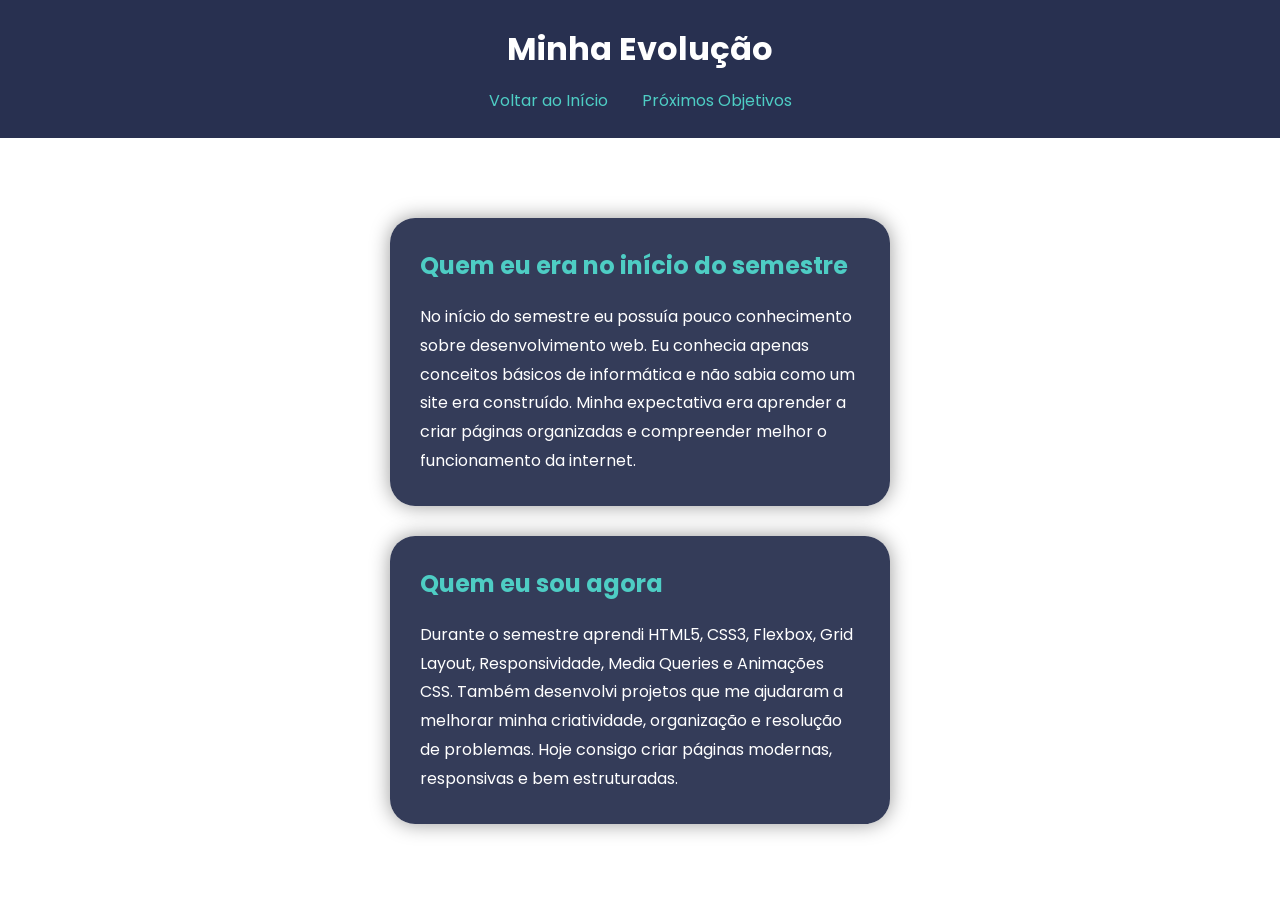
==== minha.html @ 27637307 "first commit" ====
<!DOCTYPE html>
<html lang="pt-BR">
<head>
    <meta charset="UTF-8">
    <meta name="viewport" content="width=device-width, initial-scale=1.0">
    <title>Minha Evolução</title>

    <link rel="stylesheet" href="minha.css">

    <link rel="preconnect" href="https://fonts.googleapis.com">
    <link href="https://fonts.googleapis.com/css2?family=Poppins:wght@300;400;600;700&display=swap" rel="stylesheet">
</head>
<body>

<header>
    <h1>Minha Evolução</h1>

    <nav>
        <a href="index.html">Voltar ao Início</a>
        <a href="objetivos.html">Próximos Objetivos</a>
    </nav>
</header>

<main>

<section class="evolucao">

    <article class="card">
        <h2>Quem eu era no início do semestre</h2>

        <p>
            No início do semestre eu possuía pouco conhecimento sobre desenvolvimento web.
            Eu conhecia apenas conceitos básicos de informática e não sabia como um site era construído.
            Minha expectativa era aprender a criar páginas organizadas e compreender melhor o funcionamento da internet.
        </p>
    </article>

    <article class="card">
        <h2>Quem eu sou agora</h2>

        <p>
            Durante o semestre aprendi HTML5, CSS3, Flexbox, Grid Layout, Responsividade,
            Media Queries e Animações CSS.

            Também desenvolvi projetos que me ajudaram a melhorar minha criatividade,
            organização e resolução de problemas.

            Hoje consigo criar páginas modernas, responsivas e bem estruturadas.
        </p>
    </article>

</section>

</main>


</body>
</html>
---- minha.css ----
*{
    margin:0;
    padding:0;
    box-sizing:border-box;
}

body{
    font-family:'Poppins',sans-serif;

    background-image:url("fundo.jpg");
    background-size:cover;
    background-position:center;
    background-attachment:fixed;

    color:white;
}

header{
    background:rgba(17,26,61,.9);
    padding:25px;
    text-align:center;
}

nav{
    margin-top:15px;
}

nav a{
    color:#4ecdc4;
    text-decoration:none;
    margin:0 15px;
}

.evolucao{
    display:flex;
    justify-content:center;
    gap:30px;
    flex-wrap:wrap;

    padding:80px 10%;
}

.card{
    width:500px;

    background:rgba(17,26,61,.85);

    backdrop-filter:blur(8px);

    padding:30px;

    border-radius:25px;

    box-shadow:0 0 20px rgba(0,0,0,.4);

    transition:.4s;
}

.card:hover{
    transform:translateY(-10px);
}

.card h2{
    color:#4ecdc4;
    margin-bottom:20px;
}

.card p{
    line-height:1.8;
}

footer{
    text-align:center;
    padding:20px;
    background:rgba(17,26,61,.9);
}
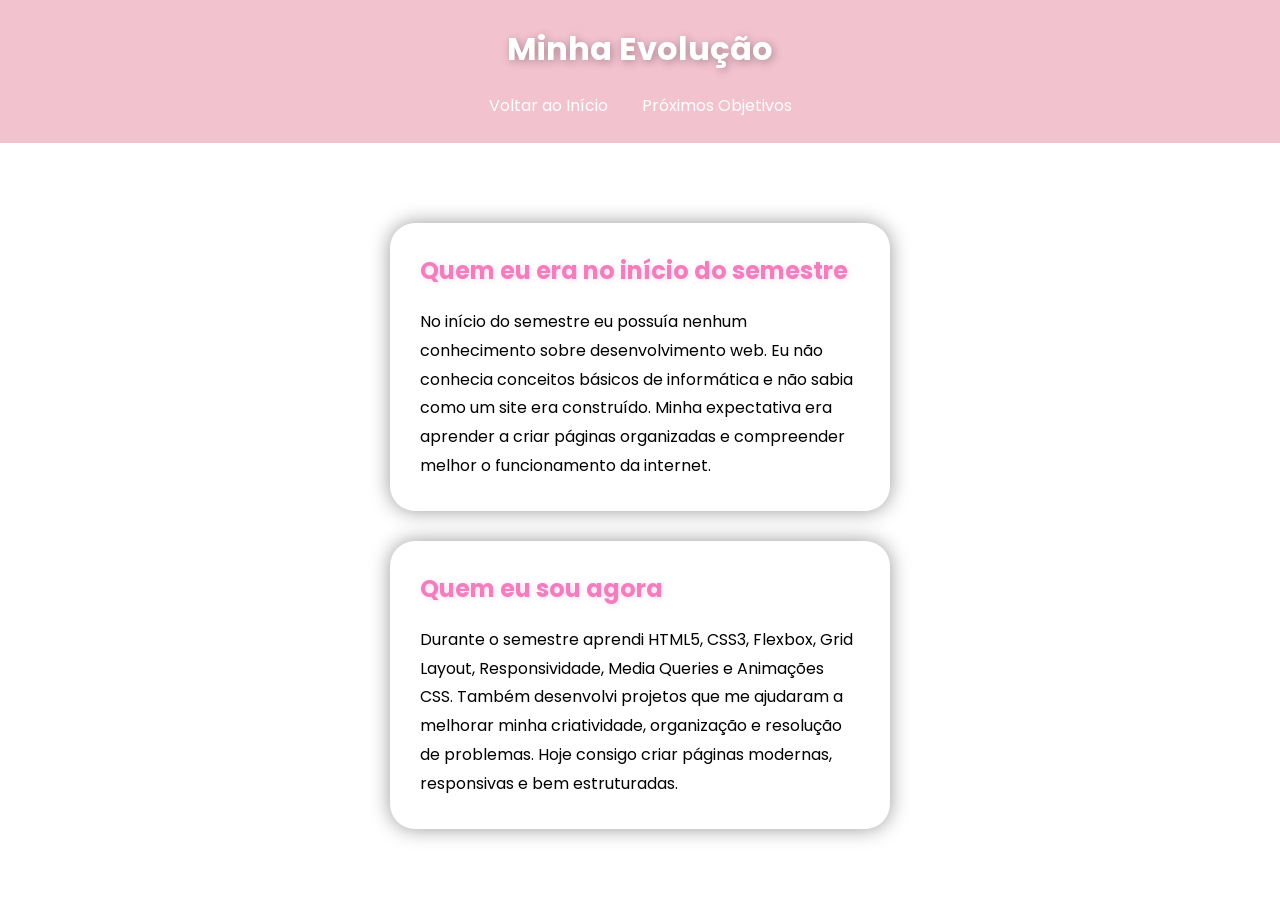
==== commit 08e749d8: "commit final" ====
--- a/minha.html
+++ b/minha.html
@@ -29,8 +29,8 @@
         <h2>Quem eu era no início do semestre</h2>
 
         <p>
-            No início do semestre eu possuía pouco conhecimento sobre desenvolvimento web.
-            Eu conhecia apenas conceitos básicos de informática e não sabia como um site era construído.
+            No início do semestre eu possuía nenhum conhecimento sobre desenvolvimento web.
+            Eu não conhecia conceitos básicos de informática e não sabia como um site era construído.
             Minha expectativa era aprender a criar páginas organizadas e compreender melhor o funcionamento da internet.
         </p>
     </article>
--- a/minha.css
+++ b/minha.css
@@ -7,18 +7,22 @@
 body{
     font-family:'Poppins',sans-serif;
 
-    background-image:url("fundo.jpg");
+    background-image: url("https://i.pinimg.com/736x/f0/92/5a/f0925a8958ac8ea048b98f828a087882.jpg");
     background-size:cover;
     background-position:center;
     background-attachment:fixed;
-
-    color:white;
 }
 
 header{
-    background:rgba(17,26,61,.9);
+    background: #F2C2CF;
     padding:25px;
     text-align:center;
+}
+
+header h1{
+    color:#ffffff;
+    margin-bottom:20px;
+    text-shadow:2px 2px 8px rgba(0,0,0,0.3);
 }
 
 nav{
@@ -26,9 +30,14 @@
 }
 
 nav a{
-    color:#4ecdc4;
+    color:#ffffff;
     text-decoration:none;
     margin:0 15px;
+    transition:0.3s;
+}
+
+nav a:hover{
+    color:#F27EBE;
 }
 
 .evolucao{
@@ -36,23 +45,16 @@
     justify-content:center;
     gap:30px;
     flex-wrap:wrap;
-
     padding:80px 10%;
 }
 
 .card{
     width:500px;
-
-    background:rgba(17,26,61,.85);
-
+    background:rgb(255, 255, 255);
     backdrop-filter:blur(8px);
-
     padding:30px;
-
     border-radius:25px;
-
     box-shadow:0 0 20px rgba(0,0,0,.4);
-
     transition:.4s;
 }
 
@@ -61,16 +63,11 @@
 }
 
 .card h2{
-    color:#4ecdc4;
+    color:#F27EBE;
     margin-bottom:20px;
+    text-shadow:1px 1px 5px rgba(242,126,190,0.3);
 }
 
 .card p{
     line-height:1.8;
-}
-
-footer{
-    text-align:center;
-    padding:20px;
-    background:rgba(17,26,61,.9);
 }
